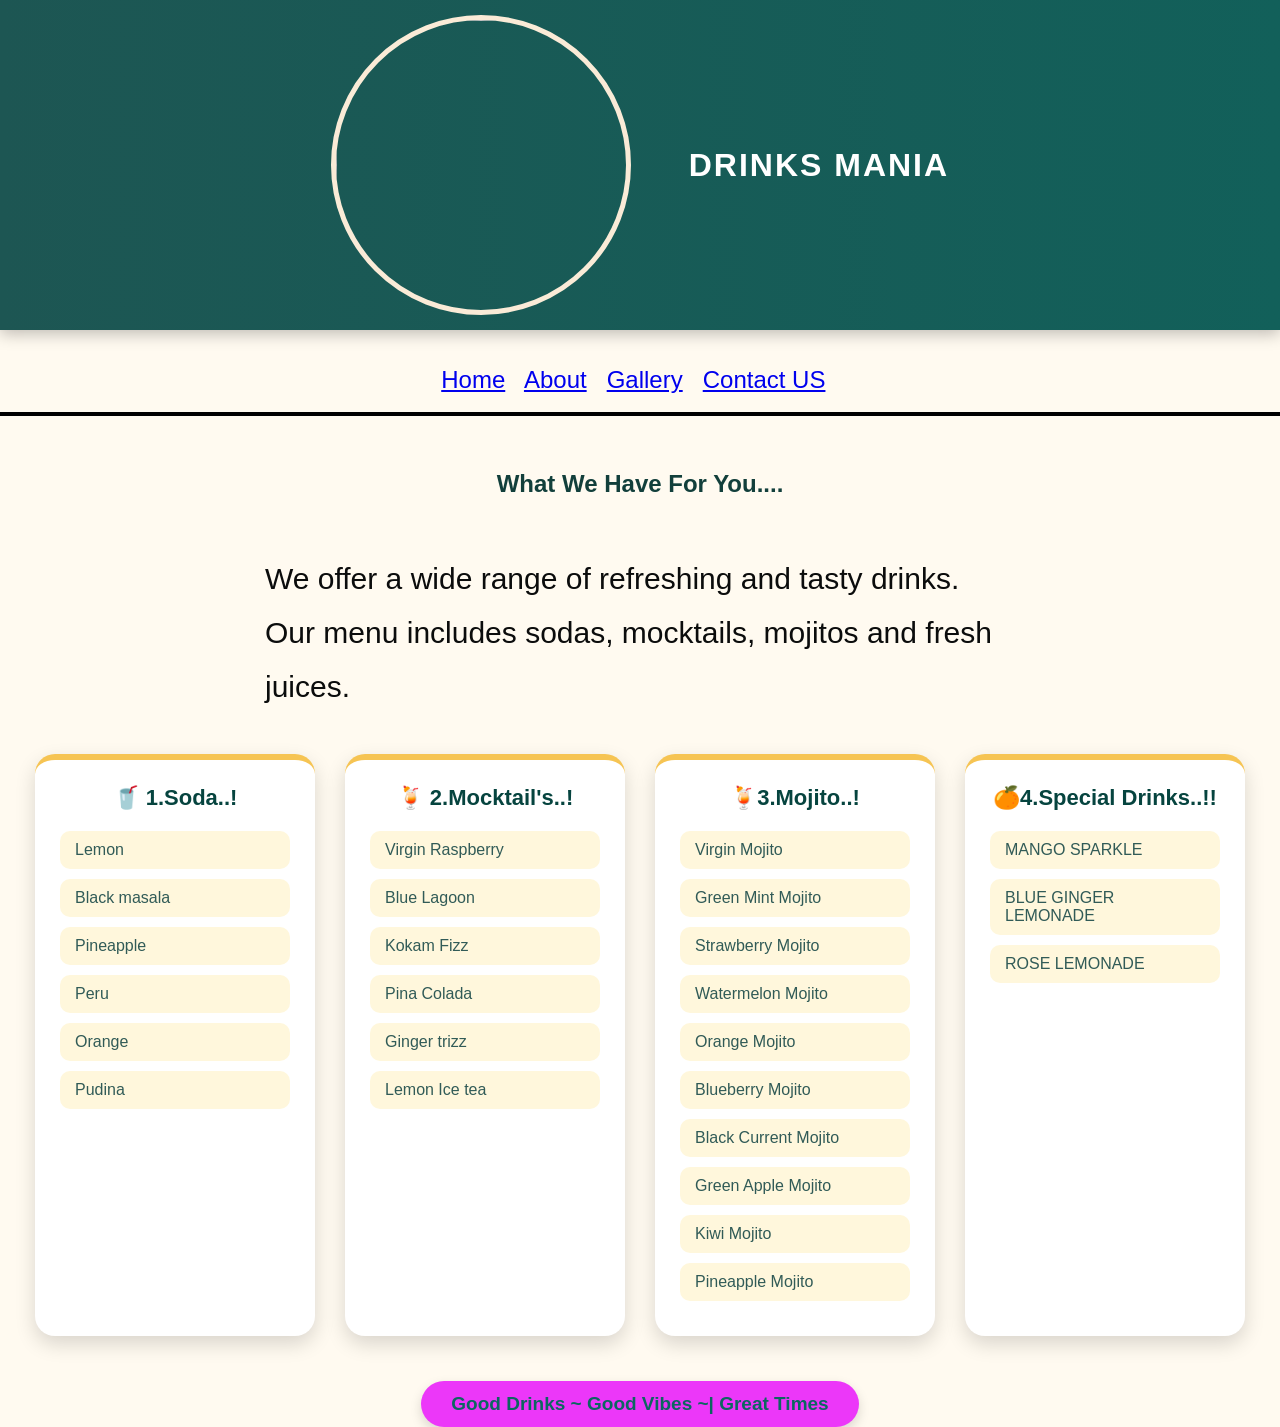
==== about.html @ 6dc24c15 "Add files via upload" ====
<!DOCTYPE html>
<html lang="en">
<head>
    <meta charset="UTF-8">
    <meta name="viewport" content="width=device-width, initial-scale=1.0">
    <title>About - Soda Shop and Mocktails Cafe</title>

    <link rel="stylesheet" href="./style.css">


</head>
<body>
    <header>
        <img class="logo1" src="images/logo.png" width="300" height="300">
        &nbsp; &nbsp; &nbsp; &nbsp; &nbsp; &nbsp; &nbsp;
        <h1 class="cafe-name">DRINKS MANIA</h1>
    </header>
    <br><br>
    <div class="menu">
            <a href="index.html">Home</a>
            &nbsp;
            <a href="about.html">About</a>
            &nbsp;
            <a href="Gallery.html">Gallery</a>
            &nbsp;
            <a href="ContactUS.html">Contact US</a>
            &nbsp;
        
    </div>
    <br>
    <hr color="black" size="6">
    <br>
    <br>
    <br>

    <section>
        <h2 align="center">What We Have For You....</h2>

        <br>
        <br>
        <br>
    <p class="intro">

        We offer a wide range of refreshing and tasty drinks.
        Our menu includes sodas, mocktails, mojitos and fresh juices.
    </p>

    <div class="drink-container">

        <div class="drink-card">

    <h3>🥤 1.Soda..!</h3>

    <ul>
        <li>Lemon</li>
        <li>Black masala</li>
        <li>Pineapple</li>
        <li>Peru</li>
        <li>Orange</li>
        <li>Pudina</li>

    </ul>

    </div>

    <div class="drink-card">

    <h3>🍹 2.Mocktail's..!</h3>

    <ul>
        <li>Virgin Raspberry</li>
        <li>Blue Lagoon</li>
        <li>Kokam Fizz</li>
        <li>Pina Colada</li>
        <li>Ginger trizz</li>
        <li>Lemon Ice tea</li>

    </ul>
    </div>

    <div class="drink-card">

    <h3> 🍹3.Mojito..!</h3>

    <ul>
        <li>Virgin Mojito</li>
        <li>Green Mint Mojito</li>
        <li>Strawberry Mojito</li>
        <li>Watermelon Mojito</li>
        <li>Orange Mojito</li>
        <li>Blueberry Mojito</li>
        <li>Black Current Mojito</li>
        <li>Green Apple Mojito</li>
        <li>Kiwi Mojito</li>
        <li>Pineapple Mojito</li>
        
    </ul>
    </div>

    <div class="drink-card">

    <h3> 🍊4.Special Drinks..!!</h3>
        <ul>
            <li>MANGO SPARKLE</li>
            <li>BLUE GINGER LEMONADE</li>
            <li>ROSE LEMONADE</li>
        </ul>
        </div>
    
    <p class="special">
    <b>Good Drinks ~ Good Vibes ~| Great Times</b>
    </p>
    
    </section>
</body>
</html>
---- style.css ----
/*DRINKS MANIA - MAIN CSS*/

*{
    margin: 0;
    padding: 0;
    box-sizing: border-box;
}

body{
    background-color: #fffaf0;
    font-family: Arial, Helvetica, sans-serif;
    color: #123f3b;
}

/*MAIN HEADER*/
.address{
    justify-content: center;
    align-items: center;
}

header{
    background: linear-gradient(90deg,#1d5653,#12605a);
    padding: 15px 30px;
    display: flex;
    justify-content: center;
    align-items: center;
    box-shadow: 0 4px 15px rgba(0,0,0,0.25);
}

.menu{
    justify-content: center;
    align-items: center;
    font-size: x-large;
    text-align: center;
}

/*LOGO*/
.logo1{
    border: 5px solid antiquewhite;
    border-radius: 120%;
}
.logo{

    width: 180px;
    height: 180px;
    object-fit: cover;
    /*border: 5px solid antiquewhite;*/
    border-radius: 90%;
    border: 6px solid #e9c674;
    box-shadow: 0 5px 20px rgba(0,0,0,0.3);
    font-family: serif;
    font-size: xx-large;
}

/* Cafe name */

.cafe-name {
    color: #ffffff;
    font-size: 32px;
    margin: 15px 0;
    text-transform: uppercase;
    letter-spacing: 2px;
}

/* ================================
NAVIGATION
   ================================ */

nav {
    margin-top: 15px;
}

nav a {
    display: inline-block;
    text-decoration: none;
    color: white;
    font-size: 18px;
    font-weight: bold;

    padding: 10px 25px;
    margin: 5px;

    border-radius: 25px;

    transition: 0.3s;
}

nav a:hover {
    background-color: #f6c453;
    color: #063f3b;

    transform: translateY(-3px);

    box-shadow: 0 5px 12px rgba(0,0,0,0.25);
}


/* ================================
MARQUEE / DRINK IMAGES
   ================================ */

.drink-slider {
    background-color: #f4ead5;
    padding: 20px 0;
}

.drink-slider img {
    width: 250px;
    height: 150px;

    object-fit: cover;

    border-radius: 15px;

    border: 4px solid white;

    box-shadow: 0 5px 15px rgba(0,0,0,0.25);

    transition: 0.3s;
}

.drink-slider img:hover {
    transform: scale(1.08);
}

/* ================================
WELCOME SECTION
   ================================ */

.welcome {
    text-align: center;
    padding: 50px 20px;
}

/* Welcome heading */

.welcome h2 {
    color: #111212;
    font-size: 36px;

    margin-bottom: 25px;
    font-size: xxx-large;
    text-transform: uppercase;
    letter-spacing: 2px;
}

/* Paragraph */

.welcome p {
    max-width: 900px;
    margin: 15px auto;

    font-size: 18px;
    line-height: 1.8;
    font-size: xx-large;
    color: #0f1111;
}

/* Drinks Mania bold text */

.welcome b {
    color: #221821;
}

/* ================================
SPECIAL MESSAGE
   ================================ */

.special {
    display: inline-block;

    background-color: #ec37f9;

    color: #0c6660;

    padding: 12px 30px;

    margin-top: 15px;

    border-radius: 30px;

    font-size: 19px;

    font-weight: bold;

    box-shadow: 0 5px 12px rgba(0,0,0,0.15);
}

/* ================================
    DESIGN
   ================================ */

@media screen and (max-width: 768px) {

    .cafe-name {
        font-size: 24px;
    }

    .logo {
        width: 140px;
        height: 140px;
    }

    nav a {
        font-size: 16px;
        padding: 8px 15px;
    }

    .drink-slider img {
        width: 180px;
        height: 120px;
    }

    .welcome h2 {
        font-size: 28px;
    }

    .welcome p {
        font-size: 16px;
    }
}


/*ABOUT PAGE CSS*/
/* =================================
ABOUT PAGE
   ================================= */

.about-section {

    text-align: center;

    padding: 50px 30px;

}


/* ABOUT HEADING */

.about-section h2 {

    font-size: 60px;

    color: #06443f;

    margin-bottom: 20px;

    text-transform: uppercase;

    letter-spacing: 2px;

}


/* INTRODUCTION */

.intro {

    max-width: 750px;

    margin: 0 auto 40px;

    font-size: 30px;

    line-height: 1.8;

    color: #0b0c0c;

}


/* DRINK CARDS CONTAINER */

.drink-container {

    display: flex;

    justify-content: center;

    gap: 30px;

    flex-wrap: wrap;

}


/* EACH CARD */

.drink-card {

    width: 280px;

    min-height: 350px;

    background-color: white;

    padding: 25px;

    border-radius: 20px;

    box-shadow: 0 8px 20px rgba(0,0,0,0.15);

    border-top: 6px solid #f6c453;

    transition: 0.3s;

    text-align: left;

}


/* CARD HOVER */

.drink-card:hover {

    transform: translateY(-10px);

    box-shadow: 0 15px 30px rgba(0,0,0,0.25);

}


/* CARD HEADING */

.drink-card h3 {

    text-align: center;

    color: #06443f;

    font-size: 22px;

    margin-bottom: 20px;

}


/* LIST */

.drink-card ul {

    list-style-type: none;

    padding: 0;

}


/* LIST ITEMS */

.drink-card li {

    background-color: #fff7dc;

    margin: 10px 0;

    padding: 10px 15px;

    border-radius: 10px;

    color: #315b57;

    font-size: 16px;

    transition: 0.2s;

}


/* LIST ITEM HOVER */

.drink-card li:hover {

    background-color: #f6c453;

    color: #063f3b;

    padding-left: 22px;

}


/* =================================
MOBILE
   ================================= */

@media screen and (max-width: 768px) {

    .about-section {

        padding: 35px 15px;

    }

    .about-section h2 {

        font-size: 28px;

    }

    .drink-card {

        width: 90%;

        max-width: 350px;

    }

}

/*GALLERY PAGE CSS*/

/* =================================
GALLERY PAGE
   ================================= */

.gallery-section {

    text-align: center;

    padding: 45px 20px;

}


/* GALLERY HEADING */

.gallery-section h2 {

    font-size: 36px;

    color: #06443f;

    margin-bottom: 15px;

    text-transform: uppercase;

    letter-spacing: 2px;

}


/* GALLERY INTRO */

.gallery-intro {

    font-size: 30px;

    color: #315b57;

    margin-bottom: 35px;

}


/* =================================
GALLERY TABLE
   ================================= */

.gallery-table {

    margin: auto;

    border-collapse:separate;

    border-spacing: 20px;

}


/* TABLE CELLS */

.gallery-table td {

    padding: 0;

    border-radius: 10px;

    overflow: hidden;

    background-color: rgb(246, 242, 242);

    box-shadow: 0 8px 20px rgba(177, 60, 219, 0.2);

}


/* GALLERY IMAGES */

.gallery-table img {

    display: block;

    width: 400px;

    height: 500px;

    object-fit: cover;

    border-radius: 20px;

    transition: 0.5s;

}


/* IMAGE HOVER */

.gallery-table td:hover img {

    transform: scale(1.08);

}


/* CARD HOVER */

.gallery-table td:hover {

    box-shadow: 0 15px 30px rgba(0,0,0,0.30);

}


/* =================================
MOBILE VIEW
   ================================= */

@media screen and (max-width: 900px) {

    .gallery-table {

        display: block;

    }

    .gallery-table tr {

        display: flex;

        flex-wrap: wrap;

        justify-content: center;

    }

    .gallery-table td {

        margin: 8px;

    }

    .gallery-table img {

        width: 250px;

        height: 250px;

    }

}


@media screen and (max-width: 600px) {

    .gallery-section h2 {

        font-size: 28px;

    }

    .gallery-table tr {

        display: block;

    }

    .gallery-table td {

        display: block;

        width: fit-content;

        margin: 15px auto;

    }

}


/*CONTACT US CSS*/

/* =================================
CONTACT PAGE
   ================================= */

.contact-section {

    text-align: center;

    padding: 50px 25px;

}


/* MAIN HEADING */

.contact-section h2 {

    font-size: 30px;

    color: #06443f;

    margin-bottom: 30px;

    letter-spacing: 1px;

}


/* CONTACT CARDS */

.contact-container {

    display: flex;

    justify-content: center;

    align-items: stretch;

    gap: 30px;

    flex-wrap: wrap;

    font-size: x-large;

    font-family: Georgia, 'Times New Roman', Times, serif;

}


/* EACH CONTACT CARD */

.contact-card {

    width: 300px;

    min-height: 300px;

    background-color: white;

    padding: 30px 25px;

    border-radius: 20px;

    border-top: 6px solid #f6c453;

    box-shadow: 0 8px 20px rgba(0,0,0,0.15);

    transition: 0.3s;

}


/* CARD HOVER */

.contact-card:hover {

    transform: translateY(-10px);

    box-shadow: 0 15px 30px rgba(0,0,0,0.25);

}


/* ICON */

.contact-icon {

    font-size: 45px;

    margin-bottom: 15px;

}


/* CARD HEADING */

.contact-card h3 {

    color: #06443f;

    font-size: 23px;

    margin-bottom: 20px;

}


/* CARD TEXT */

.contact-card p {

    color: #315b57;

    font-size: 16px;

    line-height: 1.7;

}


/* INSTAGRAM LINK */

.contact-card a {

    display: inline-block;

    background-color: #f6c453;

    color: #063f3b;

    text-decoration: none;

    padding: 8px 18px;

    border-radius: 20px;

    font-weight: bold;

    transition: 0.3s;

}


.contact-card a:hover {

    background-color: #063f3b;

    color: white;

    transform: scale(1.05);

}


/* THANK YOU */

.thank-you {

    margin-top: 50px;

    font-size: 50px;

    color: #e59b18;

    letter-spacing: 1px;

}


/* =================================
MOBILE VIEW
   ================================= */

@media screen and (max-width: 768px) {

    .contact-section {

        padding: 35px 15px;

    }

    .contact-section h2 {

        font-size: 28px;

    }

    .contact-card {

        width: 90%;

        max-width: 350px;

    }

}
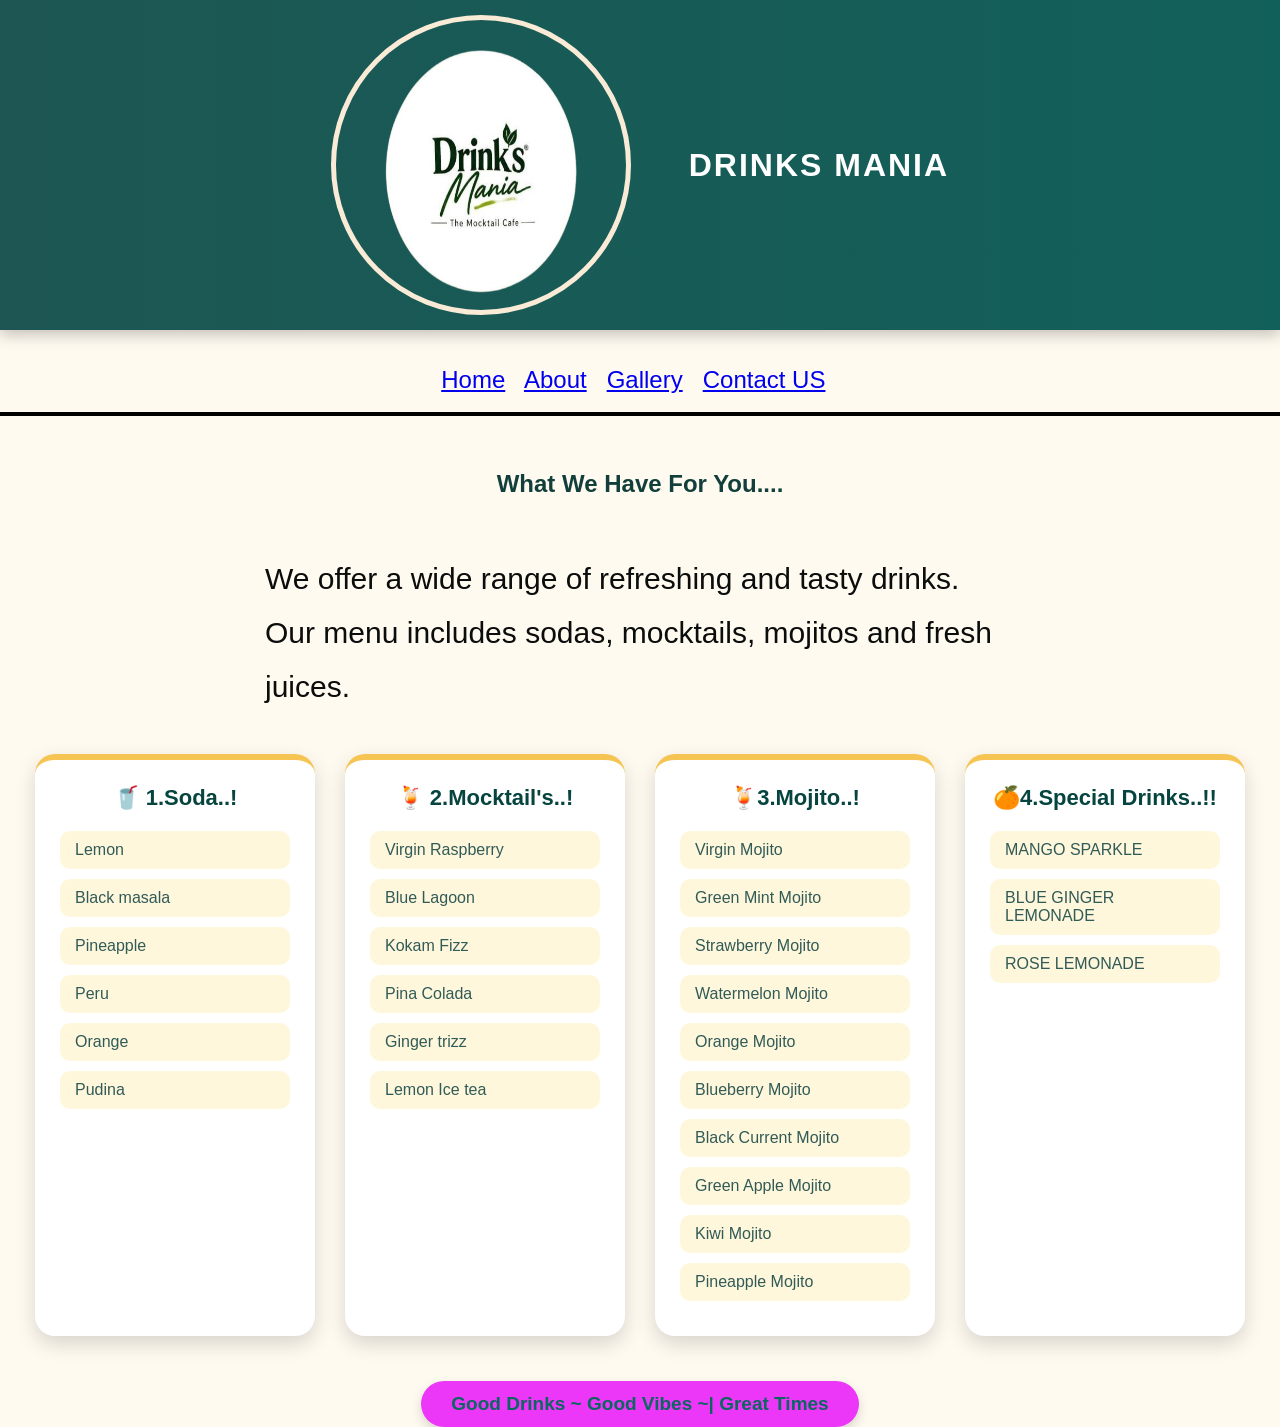
==== commit 032fb33a: "Add files via upload" ====
--- a/about.html
+++ b/about.html
@@ -11,7 +11,7 @@
 </head>
 <body>
     <header>
-        <img class="logo1" src="images/logo.png" width="300" height="300">
+        <img class="logo1" src="logo.png" width="300" height="300">
         &nbsp; &nbsp; &nbsp; &nbsp; &nbsp; &nbsp; &nbsp;
         <h1 class="cafe-name">DRINKS MANIA</h1>
     </header>
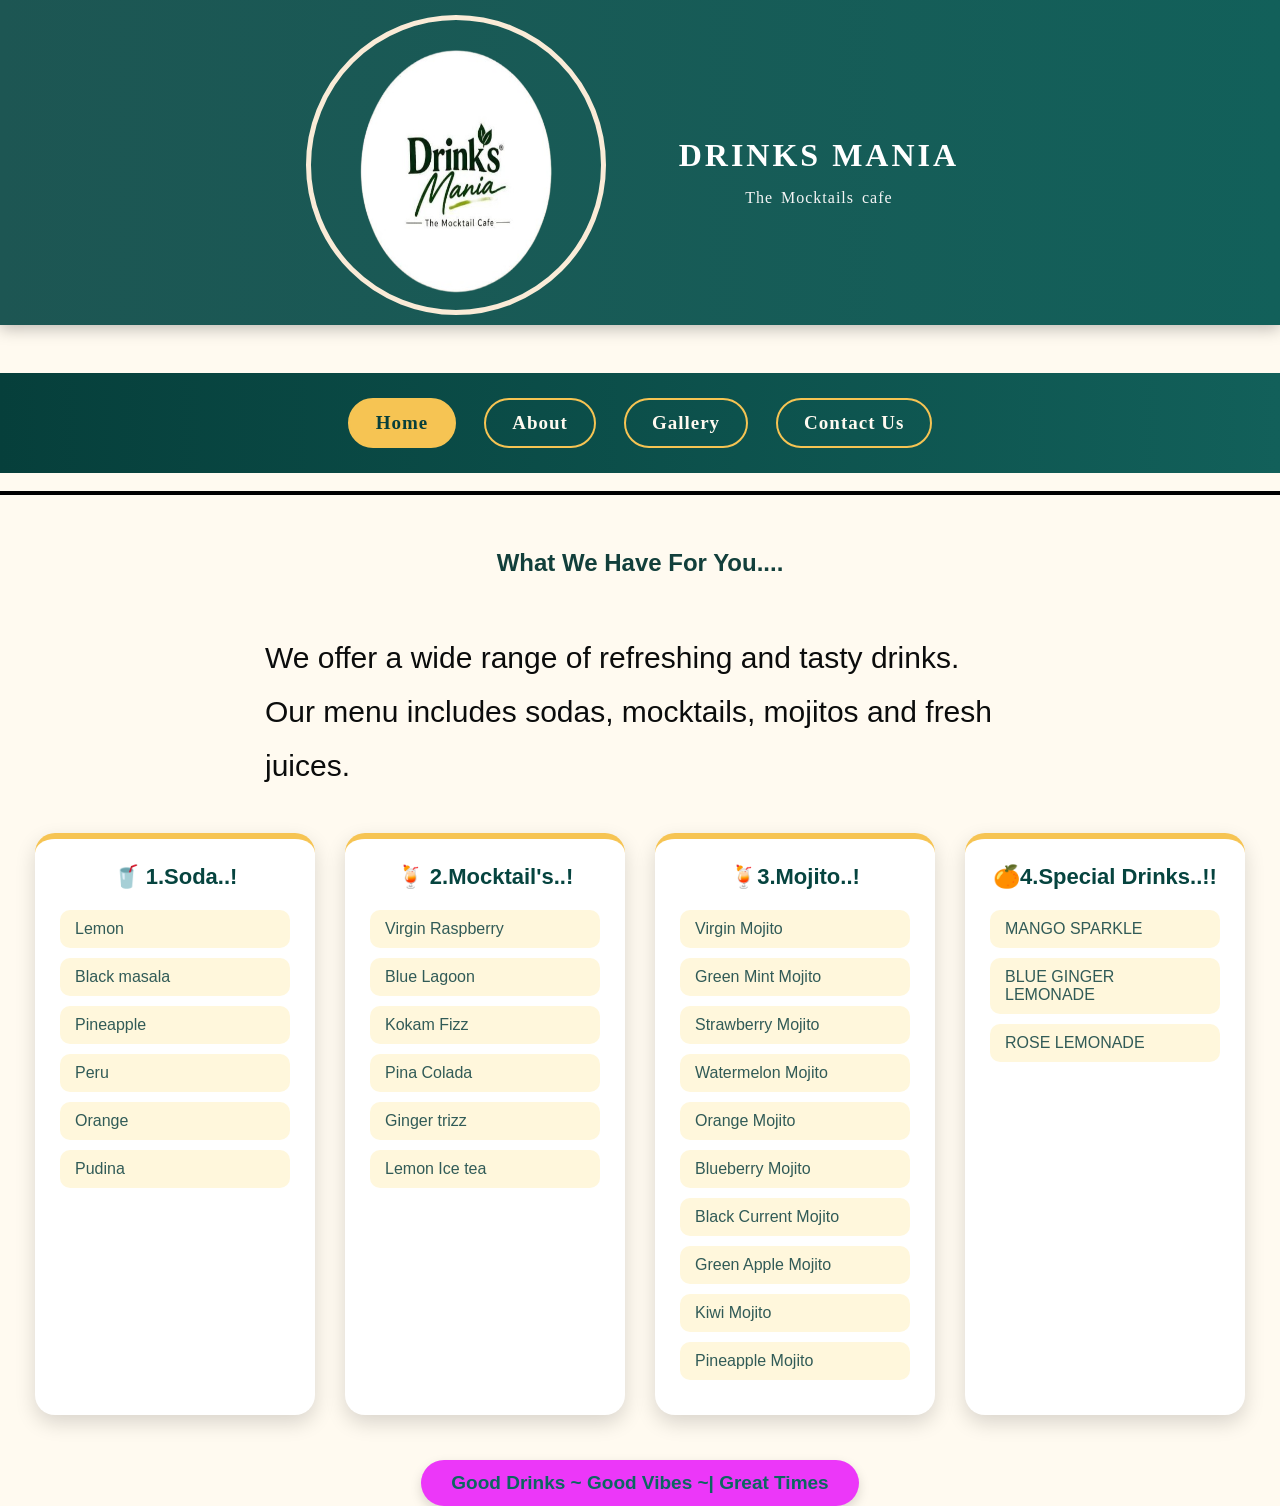
==== commit a6945e94: "Add files via upload" ====
--- a/about.html
+++ b/about.html
@@ -13,10 +13,14 @@
     <header>
         <img class="logo1" src="logo.png" width="300" height="300">
         &nbsp; &nbsp; &nbsp; &nbsp; &nbsp; &nbsp; &nbsp;
+        <div>
         <h1 class="cafe-name">DRINKS MANIA</h1>
+        <p class="my-para">
+            The Mocktails cafe</p>
+            </div>
     </header>
-    <br><br>
-    <div class="menu">
+    <br>
+    <!-- <div class="menu">
             <a href="index.html">Home</a>
             &nbsp;
             <a href="about.html">About</a>
@@ -26,7 +30,13 @@
             <a href="ContactUS.html">Contact US</a>
             &nbsp;
         
-    </div>
+    </div> -->
+    <nav class="navbar">
+    <a href="index.html" class="active">Home</a>
+    <a href="about.html">About</a>
+    <a href="Gallery.html">Gallery</a>
+    <a href="ContactUS.html">Contact Us</a>
+    </nav>
     <br>
     <hr color="black" size="6">
     <br>
--- a/style.css
+++ b/style.css
@@ -4,6 +4,7 @@
     margin: 0;
     padding: 0;
     box-sizing: border-box;
+
 }
 
 body{
@@ -25,7 +26,10 @@
     justify-content: center;
     align-items: center;
     box-shadow: 0 4px 15px rgba(0,0,0,0.25);
-}
+    margin-bottom: 15px;
+    padding-bottom: 10px;
+}
+
 
 .menu{
     justify-content: center;
@@ -38,13 +42,14 @@
 .logo1{
     border: 5px solid antiquewhite;
     border-radius: 120%;
+    margin-bottom: 0;
 }
 .logo{
 
     width: 180px;
     height: 180px;
     object-fit: cover;
-    /*border: 5px solid antiquewhite;*/
+    border: 5px solid antiquewhite;
     border-radius: 90%;
     border: 6px solid #e9c674;
     box-shadow: 0 5px 20px rgba(0,0,0,0.3);
@@ -52,15 +57,87 @@
     font-size: xx-large;
 }
 
-/* Cafe name */
+/*Cafe name */
 
 .cafe-name {
     color: #ffffff;
+    font-family:'Monotype Corsiva',cursive,fantasy;
     font-size: 32px;
-    margin: 15px 0;
+    margin: 30px 15px;
     text-transform: uppercase;
-    letter-spacing: 2px;
-}
+    letter-spacing: 3px;
+    margin-bottom: 0;
+}
+.my-para{
+    color: whitesmoke;
+    font-family: Georgia,serif,cursive,serif;
+    font-weight: normal;
+    text-align: center;
+    line-height: 1.8;
+    letter-spacing: 1px;
+    word-spacing: 3px;
+    margin: 0px 20px;
+    padding: 10px;
+
+}
+
+
+/* NAVIGATION BAR */
+.navbar {
+    display: flex;
+    margin-top: 10;
+    padding-top: 10px;
+    justify-content: center;
+    align-items: center;
+    flex-wrap: wrap;
+    gap: 18px;
+    padding: 20px;
+    background: linear-gradient(to right, #063f3b, #12605a);
+}
+
+/* NAVIGATION BUTTONS */
+.navbar a {
+    text-decoration: none;
+    color: #fffaf0;
+    font-family: Georgia, 'Times New Roman', Times, serif;
+    font-size: 19px;
+    font-weight: bold;
+    letter-spacing: 1px;
+
+    padding: 12px 26px;
+    border: 2px solid #f6c453;
+    border-radius: 30px;
+
+    transition: all 0.3s ease;
+}
+
+/* HOVER EFFECT */
+.navbar a:hover {
+    background-color: #f6c453;
+    color: #063f3b;
+    transform: translateY(-4px);
+    box-shadow: 0 5px 12px rgba(0,0,0,0.25);
+}
+
+/* ACTIVE PAGE BUTTON */
+.navbar a.active {
+    background-color: #f6c453;
+    color: #063f3b;
+}
+
+/* MOBILE RESPONSIVE */
+@media screen and (max-width: 600px) {
+    .navbar {
+        gap: 10px;
+        padding: 15px 8px;
+    }
+
+    .navbar a {
+        font-size: 14px;
+        padding: 10px 16px;
+    }
+}
+
 
 /* ================================
 NAVIGATION
@@ -95,6 +172,8 @@
 }
 
 
+
+
 /* ================================
 MARQUEE / DRINK IMAGES
    ================================ */
@@ -787,3 +866,49 @@
 
 }
 
+/* Mobile responsive fix */
+
+* {
+    box-sizing: border-box;
+}
+
+html, body {
+    width: 100%;
+    max-width: 100%;
+    margin: 0;
+    padding: 0;
+    overflow-x: hidden;
+}
+
+img {
+    max-width: 100%;
+}
+
+/* Mobile screen */
+@media screen and (max-width: 768px) {
+
+    .header {
+        width: 100%;
+        height: auto;
+        padding: 20px 10px;
+    }
+
+    .logo {
+        width: 100px;
+        height: 100px;
+    }
+
+    .cafe-name {
+        font-size: 20px;
+    }
+
+    nav {
+        width: 100%;
+        display: flex;
+        flex-wrap: wrap;
+        justify-content: center;
+        gap: 15px;
+    }
+
+}
+
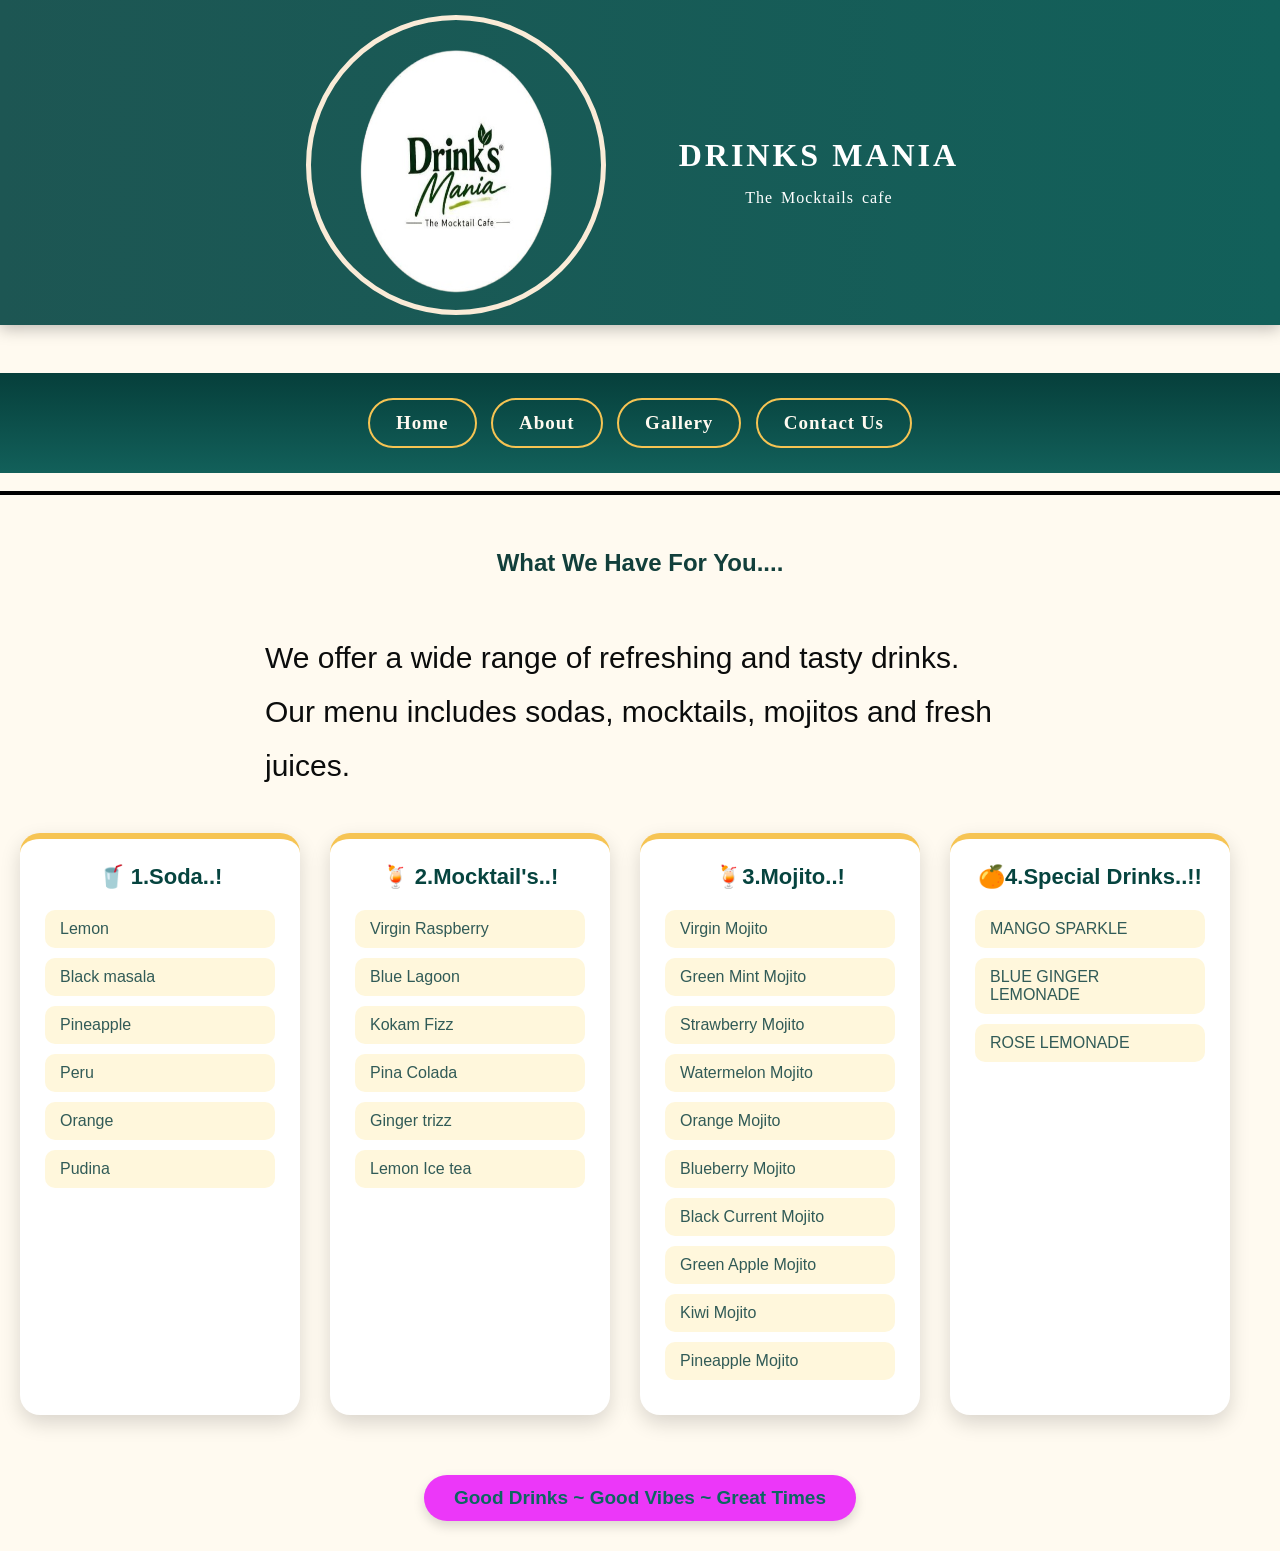
==== commit 60aa8053: "Add files via upload" ====
--- a/about.html
+++ b/about.html
@@ -54,10 +54,9 @@
         We offer a wide range of refreshing and tasty drinks.
         Our menu includes sodas, mocktails, mojitos and fresh juices.
     </p>
-
     <div class="drink-container">
 
-        <div class="drink-card">
+    <div class="drink-card">
 
     <h3>🥤 1.Soda..!</h3>
 
@@ -116,11 +115,12 @@
             <li>ROSE LEMONADE</li>
         </ul>
         </div>
-    
+        <br><br><br><br>
+<div>
     <p class="special">
-    <b>Good Drinks ~ Good Vibes ~| Great Times</b>
+    <b>Good Drinks ~ Good Vibes ~ Great Times</b>
     </p>
-    
+</div>
     </section>
 </body>
 </html>
--- a/style.css
+++ b/style.css
@@ -69,7 +69,7 @@
     margin-bottom: 0;
 }
 .my-para{
-    color: whitesmoke;
+    color: white;
     font-family: Georgia,serif,cursive,serif;
     font-weight: normal;
     text-align: center;
@@ -84,46 +84,43 @@
 
 /* NAVIGATION BAR */
 .navbar {
-    display: flex;
     margin-top: 10;
     padding-top: 10px;
     justify-content: center;
+    text-align: center;
     align-items: center;
-    flex-wrap: wrap;
     gap: 18px;
     padding: 20px;
-    background: linear-gradient(to right, #063f3b, #12605a);
+    background: linear-gradient( #063f3b, #12605a);
 }
 
 /* NAVIGATION BUTTONS */
 .navbar a {
-    text-decoration: none;
+    
     color: #fffaf0;
     font-family: Georgia, 'Times New Roman', Times, serif;
     font-size: 19px;
     font-weight: bold;
     letter-spacing: 1px;
-
+    text-align: center;
     padding: 12px 26px;
     border: 2px solid #f6c453;
     border-radius: 30px;
-
-    transition: all 0.3s ease;
 }
 
 /* HOVER EFFECT */
-.navbar a:hover {
+/* .navbar a:hover {
     background-color: #f6c453;
     color: #063f3b;
     transform: translateY(-4px);
     box-shadow: 0 5px 12px rgba(0,0,0,0.25);
-}
+} */
 
 /* ACTIVE PAGE BUTTON */
-.navbar a.active {
+/* .navbar a.active {
     background-color: #f6c453;
     color: #063f3b;
-}
+} */
 
 /* MOBILE RESPONSIVE */
 @media screen and (max-width: 600px) {
@@ -246,21 +243,23 @@
    ================================ */
 
 .special {
-    display: inline-block;
+    display: block;
+    width: fit-content;
+    max-width: 100%;
 
     background-color: #ec37f9;
-
     color: #0c6660;
 
     padding: 12px 30px;
-
-    margin-top: 15px;
+    margin: 30px auto;
 
     border-radius: 30px;
-
     font-size: 19px;
-
     font-weight: bold;
+
+    white-space: nowrap;
+    overflow: hidden;
+    text-overflow: ellipsis;
 
     box-shadow: 0 5px 12px rgba(0,0,0,0.15);
 }
@@ -912,3 +911,39 @@
 
 }
 
+
+
+/* GALLERY VIDEO */
+
+.gallery-table .video-cell {
+    background-color: #fffaf0;
+    box-shadow: none;
+    text-align: center;
+    padding: 25px;
+}
+
+.video-cell h2 {
+    color: #06443f;
+    font-size: 28px;
+    margin-bottom: 20px;
+}
+
+.video-cell video {
+    width: 80%;
+    max-width: 850px;
+    height: 450px;
+    object-fit: cover;
+    border: 4px solid #f6c453;
+    border-radius: 20px;
+}
+
+/* MOBILE VIDEO */
+
+@media screen and (max-width: 600px) {
+    .video-cell video {
+        width: 100%;
+        height: 230px;
+    }
+}
+
+
